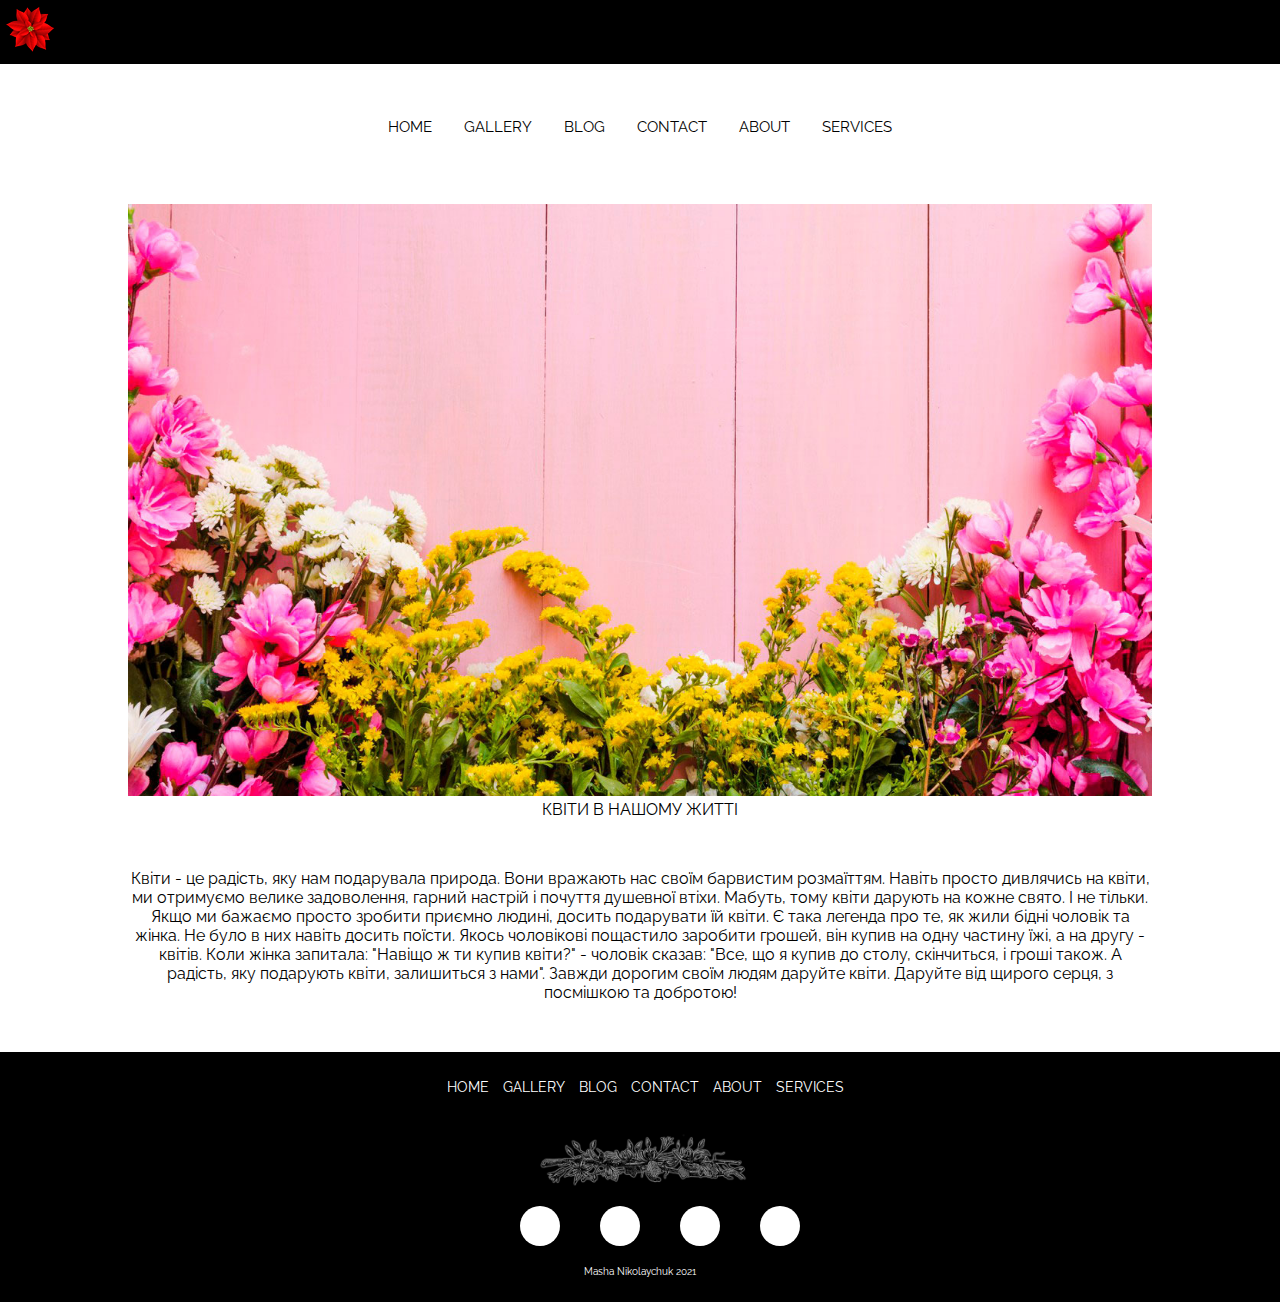
==== about.html @ 8c5c4be4 "created about and services pages" ====
<!DOCTYPE html>
<html lang="en">

<head>
    <meta charset="UTF-8">
    <meta name="viewport" content="width=device-width, initial-scale=1.0">
    <title>firt step</title>
    <link href="https://fonts.googleapis.com/css?family=Raleway" rel="stylesheet">
    <link rel="stylesheet" href="https://pro.fontawesome.com/releases/v5.10.0/css/all.css" integrity="sha384-AYmEC3Yw5cVb3ZcuHtOA93w35dYTsvhLPVnYs9eStHfGJvOvKxVfELGroGkvsg+p" crossorigin="anonymous" />
    <link rel="stylesheet" href="css/main.css">
    <link rel="stylesheet" href="css/heder.css">
    <link rel="stylesheet" href="css/bodyAbout.css">
    <link rel="stylesheet" href="css/footer.css">
    <link rel="stylesheet" href="css/media.css">
</head>

<body>
    <div class="wrap">
        <header>
            <div class="logo">
                <a href="index.html"><img class="graficlogo" src="img/icon.png" alt="icon"></a>
            </div>
            <nav>
                <div class="topnav" id="myTopnav">
                    <a href="index.html">HOME</a>
                    <a href="gallery.html">GALLERY</a>
                    <a href="blog.html">BLOG</a>
                    <a href="contact.html">CONTACT</a>
                    <a href="about.html">ABOUT</a>
                    <a href="services.html">SERVICES</a>
                    <a id="menu" href="#" class="icon">&#9776;</a>

                </div>
            </nav>
        </header>
        <main>
            <div class="about_container">
                <img src="img/gallery/about2.jpg" alt="">
                <hi>КВІТИ В НАШОМУ ЖИТТІ</hi>
                <p>Квіти - це радість, яку нам подарувала природа. Вони вражають нас своїм барвистим розмаїттям. Навіть просто дивлячись на квіти, ми отримуємо велике задоволення, гарний настрій і почуття душевної втіхи. Мабуть, тому квіти дарують на кожне
                    свято. І не тільки. Якщо ми бажаємо просто зробити приємно людині, досить подарувати їй квіти. Є така легенда про те, як жили бідні чоловік та жінка. Не було в них навіть досить поїсти. Якось чоловікові пощастило заробити грошей, він
                    купив на одну частину їжі, а на другу - квітів. Коли жінка запитала: "Навіщо ж ти купив квіти?" - чоловік сказав: "Все, що я купив до столу, скінчиться, і гроші також. А радість, яку подарують квіти, залишиться з нами". Завжди дорогим
                    своїм людям даруйте квіти. Даруйте від щирого серця, з посмішкою та добротою!</p>
            </div>



        </main>
        <footer>
            <nav>
                <a href="index.html">HOME</a>
                <a href="gallery.html">GALLERY</a>
                <a href="blog.html">BLOG</a>
                <a href="contact.html">CONTACT</a>
                <a href="about.html">ABOUT</a>
                <a href="services.html">SERVICES</a>

            </nav>
            <div class="footerlogo">
                <!-- <img src="img/footer.png" alt=""> -->
            </div>
            <div class="social">
                <div class="social-item">
                    <a href="#">
                        <i class="fab fa-instagram"></i>
                    </a>
                </div>
                <div class="social-item">
                    <a href="#">
                        <i class="fab fa-google"></i>
                    </a>
                </div>
                <div class="social-item">
                    <a href="#">
                        <i class="fab fa-pinterest"></i>
                    </a>
                </div>
                <div class="social-item">
                    <a href="#">
                        <i class="fab fa-facebook-f"></i>
                    </a>
                </div>
            </div>
            <p> Masha Nikolaychuk 2021</p>

        </footer>

    </div>


    <script src="js/script.js"></script>
</body>

</html>
---- css/main.css ----
* {
    margin: 0;
    padding: 0;
}

a {
    text-decoration: none;
}

li {
    text-decoration: none;
    list-style: none;
}

body {
    font-family: 'Raleway', sans-serif;
}


/* main {
    height: 100%;
} */

.wrap {
    min-height: 100vh;
    display: flex;
    flex-direction: column;
    justify-content: space-between;
}
---- css/heder.css ----
.logo {
    background: #000;
    width: 100%;
    display: flex;
    justify-content: left;
}

.graficlogo {
    padding: 5px;
    max-width: 100%;
    box-sizing: border-box;
}

nav {
    margin: auto;
    width: 800px;
    height: 50px;
}

.topnav {
    background-color: #fff;
    font-size: 14px;
    margin-top: 40px;
    display: flex;
    justify-content: center;
}

.topnav a {
    color: #000;
    text-align: center;
    padding: 14px 16px;
    font-size: 15px;
}

.topnav a:hover {
    border-bottom: 2px solid #000;
}

.topnav .icon {
    display: none;
}
---- css/bodyAbout.css ----
.about_container {
    width: 80%;
    margin: 50px auto;
    text-align: center;
}

.about_container img {
    max-width: 100%;
}

.about_container p {
    margin-top: 50px;
}

.about_container h1 {
    margin-top: 40px;
}
---- css/footer.css ----
footer {
    width: 100%;
    max-height: 200px;
    height: auto;
    background: #000;
    margin: 0 auto;
    text-align: center;
    padding-top: 25px;
    padding-bottom: 25px;
    display: flex;
    flex-direction: column;
    /* position: absolute;
    left: 0;
    bottom: 0; */
}

footer a {
    color: white;
    font-size: 14px;
    margin-left: 10px;
}

footer p {
    color: white;
    font-size: 10px;
}

footer nav a:hover {
    border-bottom: 1px solid white;
}

.footerlogo {
    flex-basis: 100px;
    background-image: url('../img/footer.png');
    background-repeat: no-repeat;
    background-position: center center;
    background-size: contain;
}

footer .social {
    display: flex;
    flex-direction: row;
    justify-content: center;
}

footer .social a {
    margin: 0;
    color: #000;
}

footer .social-item {
    width: 40px;
    height: 40px;
    background-color: white;
    display: flex;
    justify-content: center;
    flex-direction: column;
    border-radius: 50%;
    margin-left: 40px;
    margin-bottom: 20px;
}

footer .social-item a {
    font-size: 20px;
}
---- css/media.css ----
@media screen and (max-width: 768px) {
    .topnav {
        display: flex;
        justify-content: space-between;
    }
    .topnav a:not(:first-child) {
        display: none;
    }
    .topnav a.icon {
        float: right;
        /* margin: -17px; */
        display: block;
        color: black;
    }
    nav {
        width: 100%;
    }
    .topnav.responsive {
        position: relative;
    }
    .topnav.responsive a.icon {
        position: absolute;
        right: 0;
        top: 0;
    }
    .topnav.responsive a {
        float: none;
        display: block;
        text-align: left;
    }
    .advantages_item {
        width: 45%;
    }
    .photo-itm {
        width: 45%;
        margin-left: 10px;
    }
    .blog-container {
        width: 28rem;
    }
}

@media screen and (max-width: 420px) {
    .advantages {
        flex-direction: column;
    }
    .advantages_item {
        width: 100%;
    }
    .gallery {
        display: flex;
        justify-content: center;
        align-items: center;
        width: auto;
        margin: auto;
    }
    .photo-itm {
        width: 70%;
        margin: 0 auto;
    }
    .blog-container {
        width: 20rem;
    }
    .services_container {
        grid-template-columns: auto;
    }
}
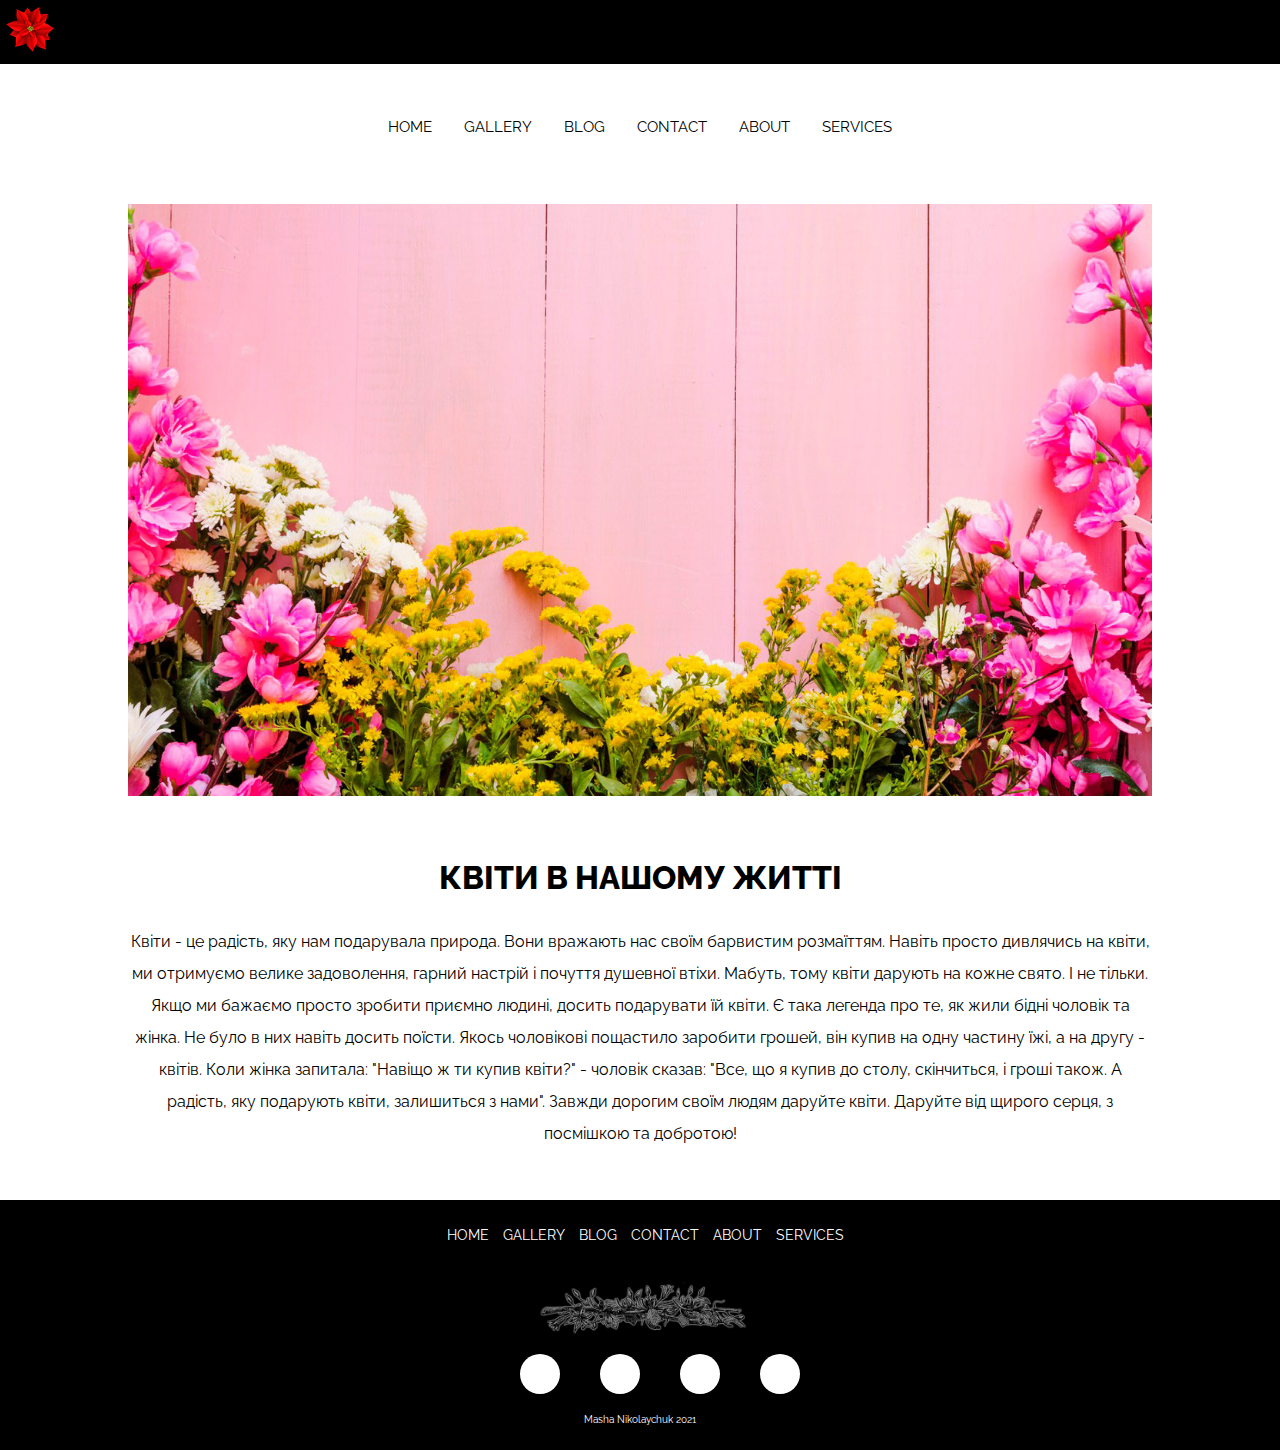
==== commit 3bb0e9a9: "created slider on vanila js" ====
--- a/about.html
+++ b/about.html
@@ -18,7 +18,7 @@
     <div class="wrap">
         <header>
             <div class="logo">
-                <a href="index.html"><img class="graficlogo" src="img/icon.png" alt="icon"></a>
+                <a href="index.html"><img class="graficlogo" src="img/heder/icon.png" alt="icon"></a>
             </div>
             <nav>
                 <div class="topnav" id="myTopnav">
@@ -35,8 +35,12 @@
         </header>
         <main>
             <div class="about_container">
-                <img src="img/gallery/about2.jpg" alt="">
-                <hi>КВІТИ В НАШОМУ ЖИТТІ</hi>
+                <div>
+                    <img src="img/about/about2.jpg" alt="about img">
+                </div>
+                <br>
+                <h1> КВІТИ В НАШОМУ ЖИТТІ</h1>
+
                 <p>Квіти - це радість, яку нам подарувала природа. Вони вражають нас своїм барвистим розмаїттям. Навіть просто дивлячись на квіти, ми отримуємо велике задоволення, гарний настрій і почуття душевної втіхи. Мабуть, тому квіти дарують на кожне
                     свято. І не тільки. Якщо ми бажаємо просто зробити приємно людині, досить подарувати їй квіти. Є така легенда про те, як жили бідні чоловік та жінка. Не було в них навіть досить поїсти. Якось чоловікові пощастило заробити грошей, він
                     купив на одну частину їжі, а на другу - квітів. Коли жінка запитала: "Навіщо ж ти купив квіти?" - чоловік сказав: "Все, що я купив до столу, скінчиться, і гроші також. А радість, яку подарують квіти, залишиться з нами". Завжди дорогим
@@ -91,4 +95,6 @@
     <script src="js/script.js"></script>
 </body>
 
+</html>
+
 </html>--- a/css/bodyAbout.css
+++ b/css/bodyAbout.css
@@ -9,9 +9,11 @@
 }
 
 .about_container p {
-    margin-top: 50px;
+    margin-top: 30px;
+    line-height: 2;
 }
 
 .about_container h1 {
     margin-top: 40px;
+    font-weight: 800;
 }--- a/css/footer.css
+++ b/css/footer.css
@@ -31,7 +31,7 @@
 
 .footerlogo {
     flex-basis: 100px;
-    background-image: url('../img/footer.png');
+    background-image: url('../img/footer/footer.png');
     background-repeat: no-repeat;
     background-position: center center;
     background-size: contain;
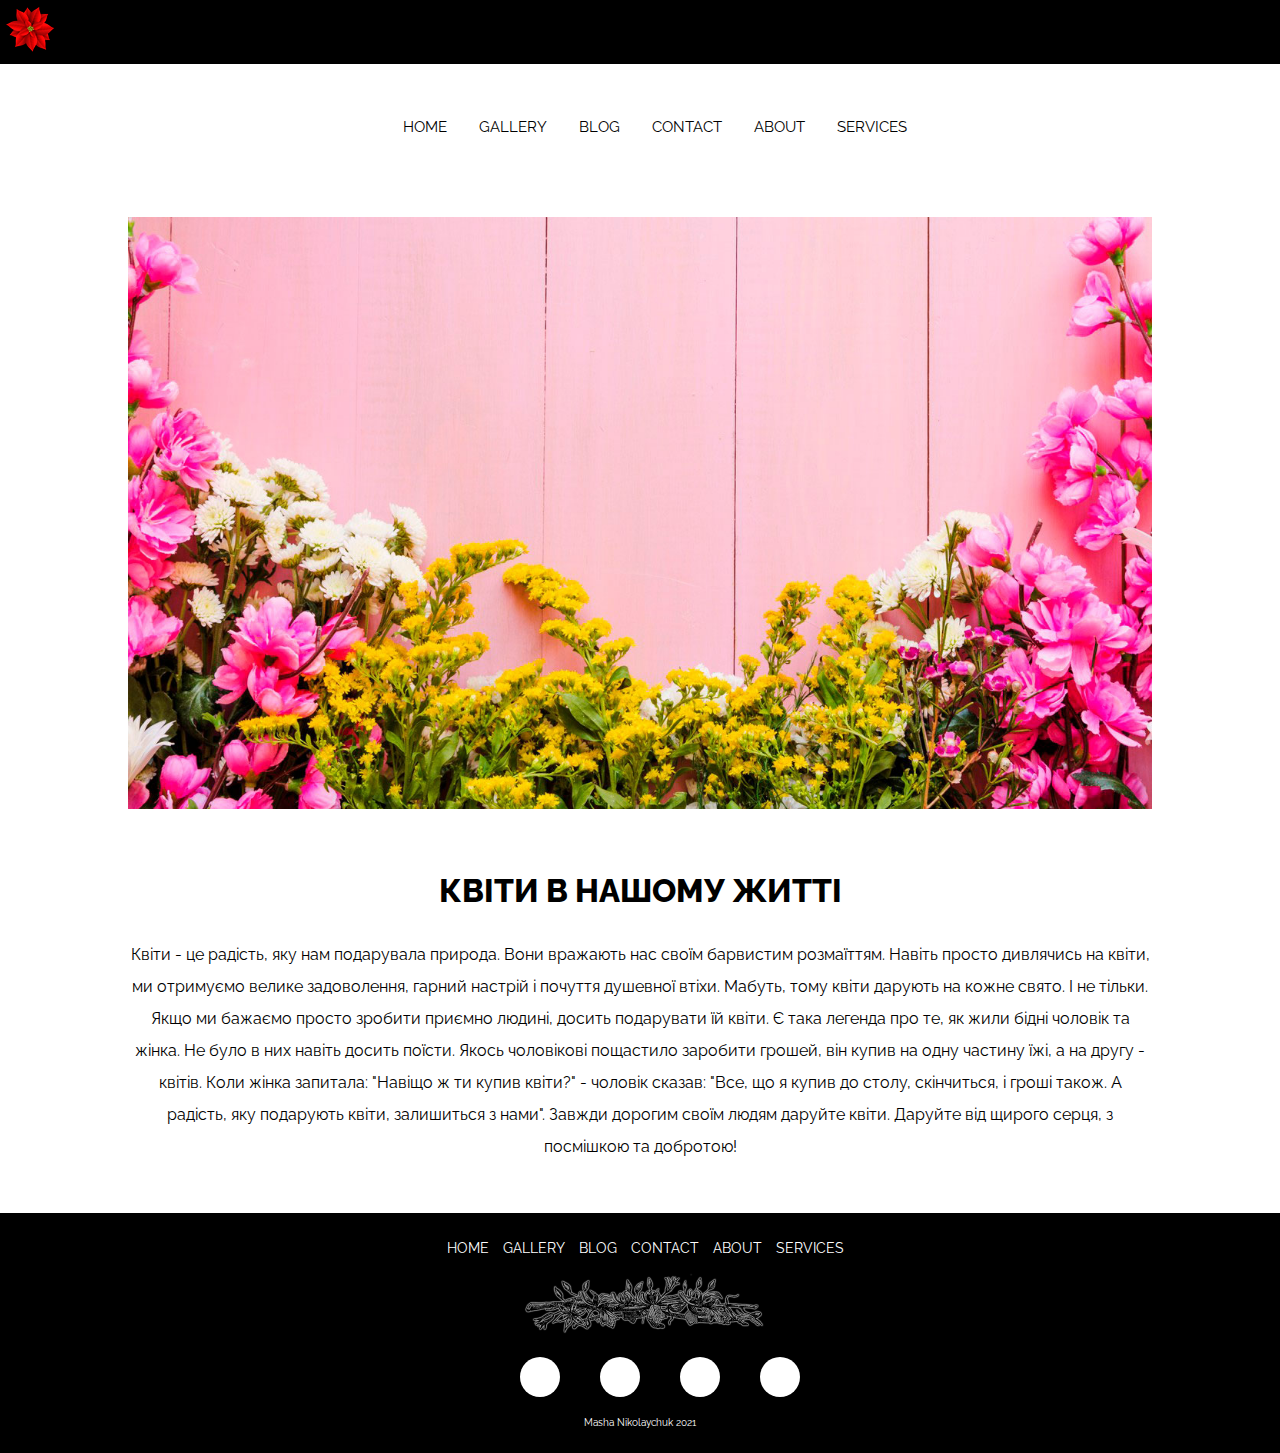
==== commit 2e602cae: "created button sendviche" ====
--- a/about.html
+++ b/about.html
@@ -21,16 +21,17 @@
                 <a href="index.html"><img class="graficlogo" src="img/heder/icon.png" alt="icon"></a>
             </div>
             <nav>
-                <div class="topnav" id="myTopnav">
+                <div class="topnav">
                     <a href="index.html">HOME</a>
                     <a href="gallery.html">GALLERY</a>
                     <a href="blog.html">BLOG</a>
                     <a href="contact.html">CONTACT</a>
                     <a href="about.html">ABOUT</a>
                     <a href="services.html">SERVICES</a>
-                    <a id="menu" href="#" class="icon">&#9776;</a>
-
                 </div>
+                <a id="menu" href="#" class="icon">
+                    <i class="fas fa-bars"></i>
+                </a>
             </nav>
         </header>
         <main>
--- a/css/main.css
+++ b/css/main.css
@@ -5,6 +5,14 @@
 
 a {
     text-decoration: none;
+}
+
+nav a {
+    border-bottom: 2px solid transparent;
+}
+
+nav #menu {
+    display: none;
 }
 
 li {
--- a/css/heder.css
+++ b/css/heder.css
@@ -11,10 +11,22 @@
     box-sizing: border-box;
 }
 
-nav {
-    margin: auto;
-    width: 800px;
-    height: 50px;
+header nav {
+    margin: 15px;
+    width: 100%;
+    height: 100%;
+}
+
+header nav a {
+    font-size: 25px;
+}
+
+header nav a:hover {
+    color: rgb(122, 121, 121)
+}
+
+header nav a:hover:not(#menu) {
+    border-bottom: 2px solid #000;
 }
 
 .topnav {
@@ -32,10 +44,6 @@
     font-size: 15px;
 }
 
-.topnav a:hover {
-    border-bottom: 2px solid #000;
-}
-
 .topnav .icon {
     display: none;
 }--- a/css/footer.css
+++ b/css/footer.css
@@ -20,13 +20,13 @@
     margin-left: 10px;
 }
 
+footer nav a:hover {
+    border-bottom: 2px solid #ffffff;
+}
+
 footer p {
     color: white;
     font-size: 10px;
-}
-
-footer nav a:hover {
-    border-bottom: 1px solid white;
 }
 
 .footerlogo {
--- a/css/media.css
+++ b/css/media.css
@@ -1,32 +1,27 @@
 @media screen and (max-width: 768px) {
-    .topnav {
+    header nav {
+        width: 100%;
+        height: 50px;
         display: flex;
-        justify-content: space-between;
+        justify-content: flex-end;
     }
-    .topnav a:not(:first-child) {
+    header nav #menu {
+        display: block;
+        margin-right: 35px;
+    }
+    header .topnav {
         display: none;
     }
-    .topnav a.icon {
-        float: right;
-        /* margin: -17px; */
-        display: block;
-        color: black;
+    header .topnav.toggle {
+        position: absolute;
+        display: flex;
+        flex-direction: column;
+        min-width: 150px;
+        background-color: rgba(119, 109, 109, 0.6);
     }
-    nav {
-        width: 100%;
-    }
-    .topnav.responsive {
-        position: relative;
-    }
-    .topnav.responsive a.icon {
-        position: absolute;
-        right: 0;
-        top: 0;
-    }
-    .topnav.responsive a {
-        float: none;
-        display: block;
-        text-align: left;
+    header .topnav.toggle a:hover {
+        color: #fff;
+        font-weight: 700;
     }
     .advantages_item {
         width: 45%;
